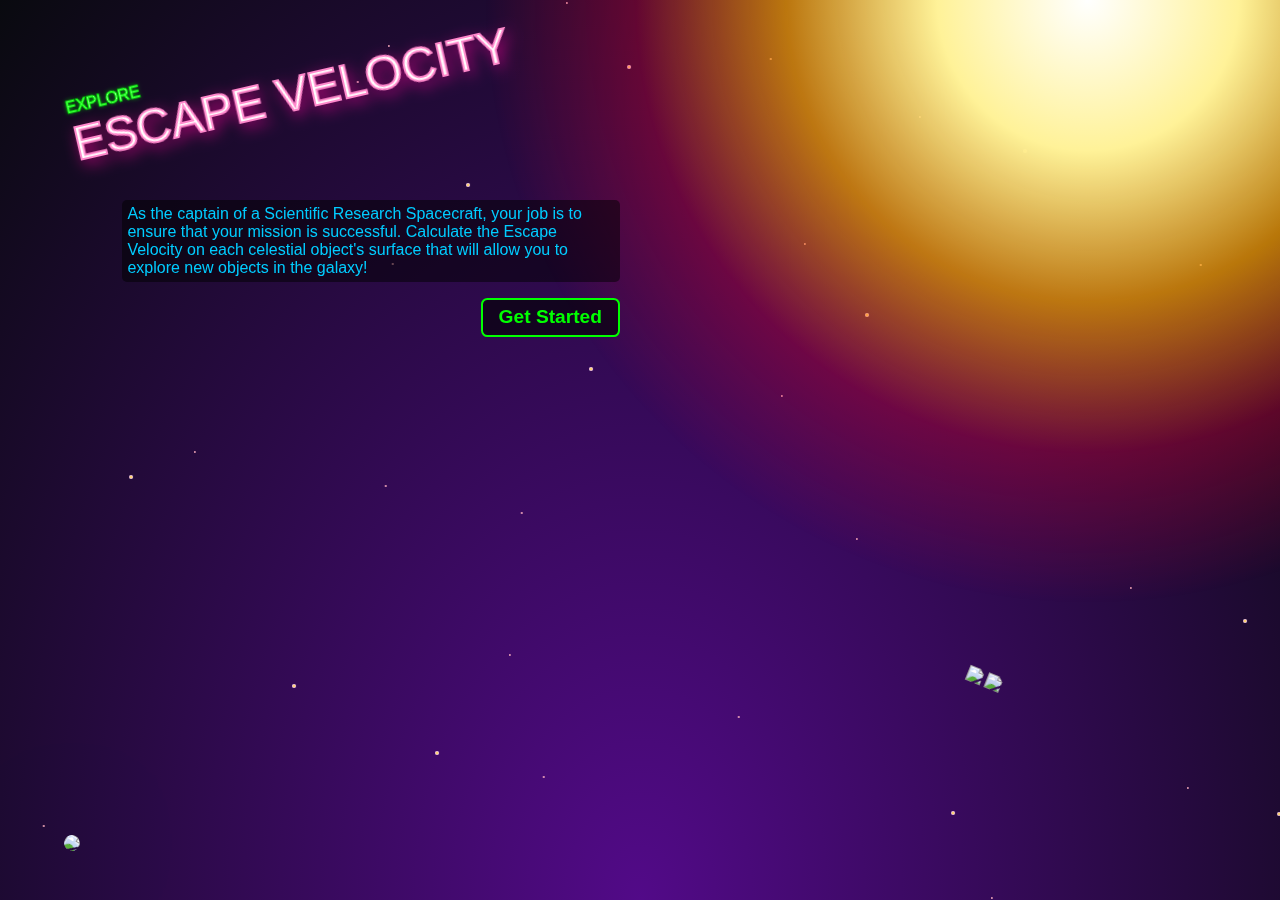
==== escapeVelocity/index.html @ 934393b3 "Add EscapeVelocity" ====
<!doctype html>
<html lang="en">

<head>
    <meta charset="utf-8">
    <title>Explore Escape Velocity</title>
    <meta name="viewport" content="width=device-width,initial-scale=1">
    <link href="/escapeVelocity/styles.css" rel="stylesheet" />
</head>

<body>
    <app-root></app-root>
    <script type="text/javascript" src="/escapeVelocity/inline.bundle.js"></script>
    <script type="text/javascript" src="/escapeVelocity/polyfills.bundle.js"></script>
    <script type="text/javascript" src="/escapeVelocity/main.bundle.js"></script>
</body>

</html>
---- escapeVelocity/styles.css ----
body, html {
    font-family:Helvetica Neue,Helvetica,Arial,sans-serif;
    color:#fff;
    overflow:hidden;
    position:fixed;
    width:100vw;
    height:100vh
}

body {
    margin:0
}
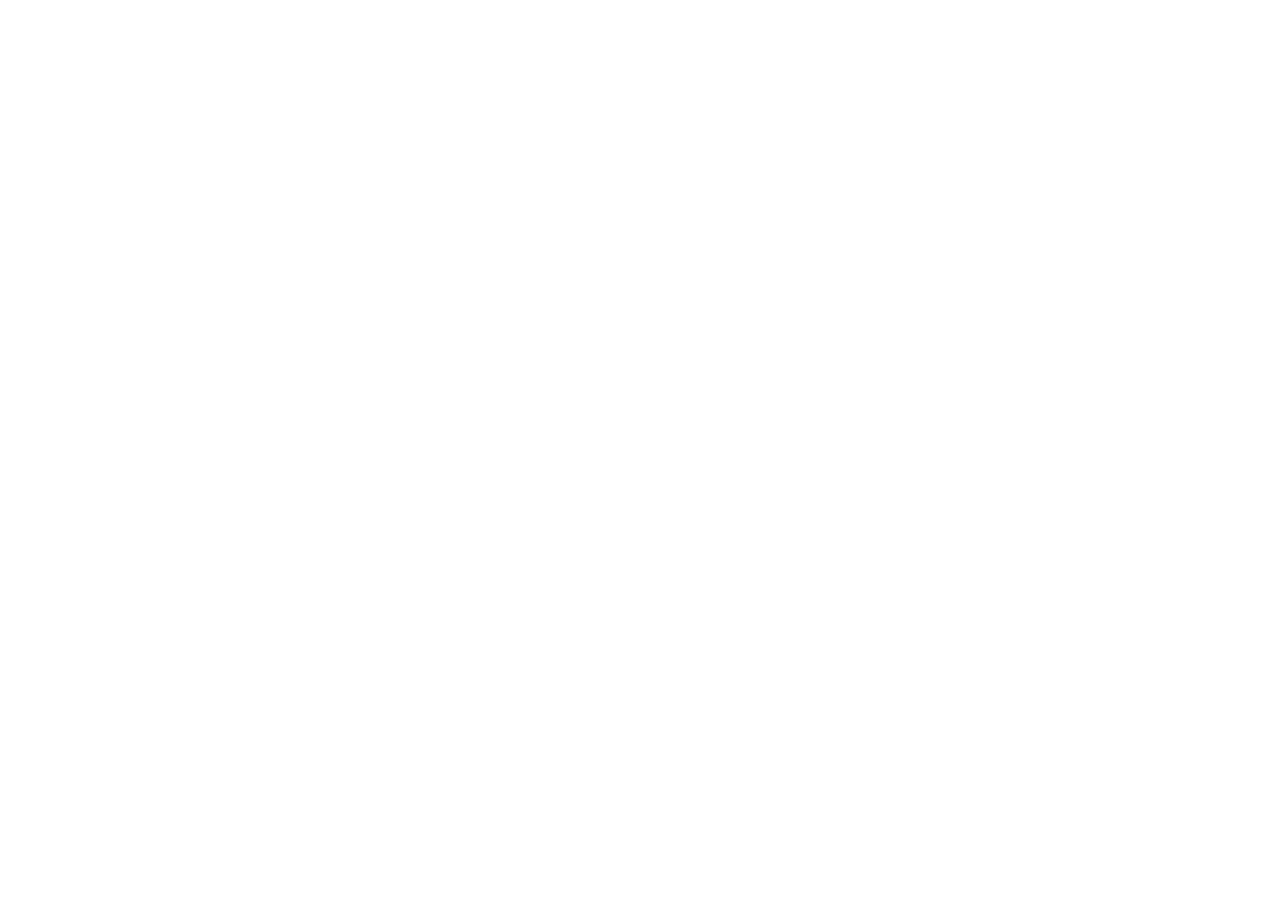
==== commit f4375ded: "Load escapeVelocity in iframe from original source" ====
--- a/escapeVelocity/index.html
+++ b/escapeVelocity/index.html
@@ -5,14 +5,27 @@
     <meta charset="utf-8">
     <title>Explore Escape Velocity</title>
     <meta name="viewport" content="width=device-width,initial-scale=1">
+    <link rel="icon" type="image/x-icon" href="assets/favicon.png">
+    <!-- Global site tag (gtag.js) - Google Analytics -->
+    <!--
+        <script async src="https://www.googletagmanager.com/gtag/js?id=UA-113416958-1"></script><script>window.dataLayer = window.dataLayer || [];
+            function gtag(){dataLayer.push(arguments);}
+            gtag('js', new Date());
+
+            gtag('config', 'UA-113416958-1');
+        </script>
+    -->
     <link href="/escapeVelocity/styles.css" rel="stylesheet" />
 </head>
 
 <body>
-    <app-root></app-root>
-    <script type="text/javascript" src="/escapeVelocity/inline.bundle.js"></script>
-    <script type="text/javascript" src="/escapeVelocity/polyfills.bundle.js"></script>
-    <script type="text/javascript" src="/escapeVelocity/main.bundle.js"></script>
+    <iframe src="https://black-holes-interactives.onlea.org/escapeVelocity/" class="iframe-root"/>
+    <!--
+        <app-root></app-root>
+        <script type="text/javascript" src="/escapeVelocity/inline.bundle.js"></script>
+        <script type="text/javascript" src="/escapeVelocity/polyfills.bundle.js"></script>
+        <script type="text/javascript" src="/escapeVelocity/main.bundle.js"></script>
+    -->
 </body>
 
 </html>
--- a/escapeVelocity/styles.css
+++ b/escapeVelocity/styles.css
@@ -4,9 +4,15 @@
     overflow:hidden;
     position:fixed;
     width:100vw;
-    height:100vh
+    height:100vh;
 }
 
 body {
     margin:0
 }
+
+.iframe-root {
+    width: 100%;
+    height: 90%;
+    border: none;
+}
